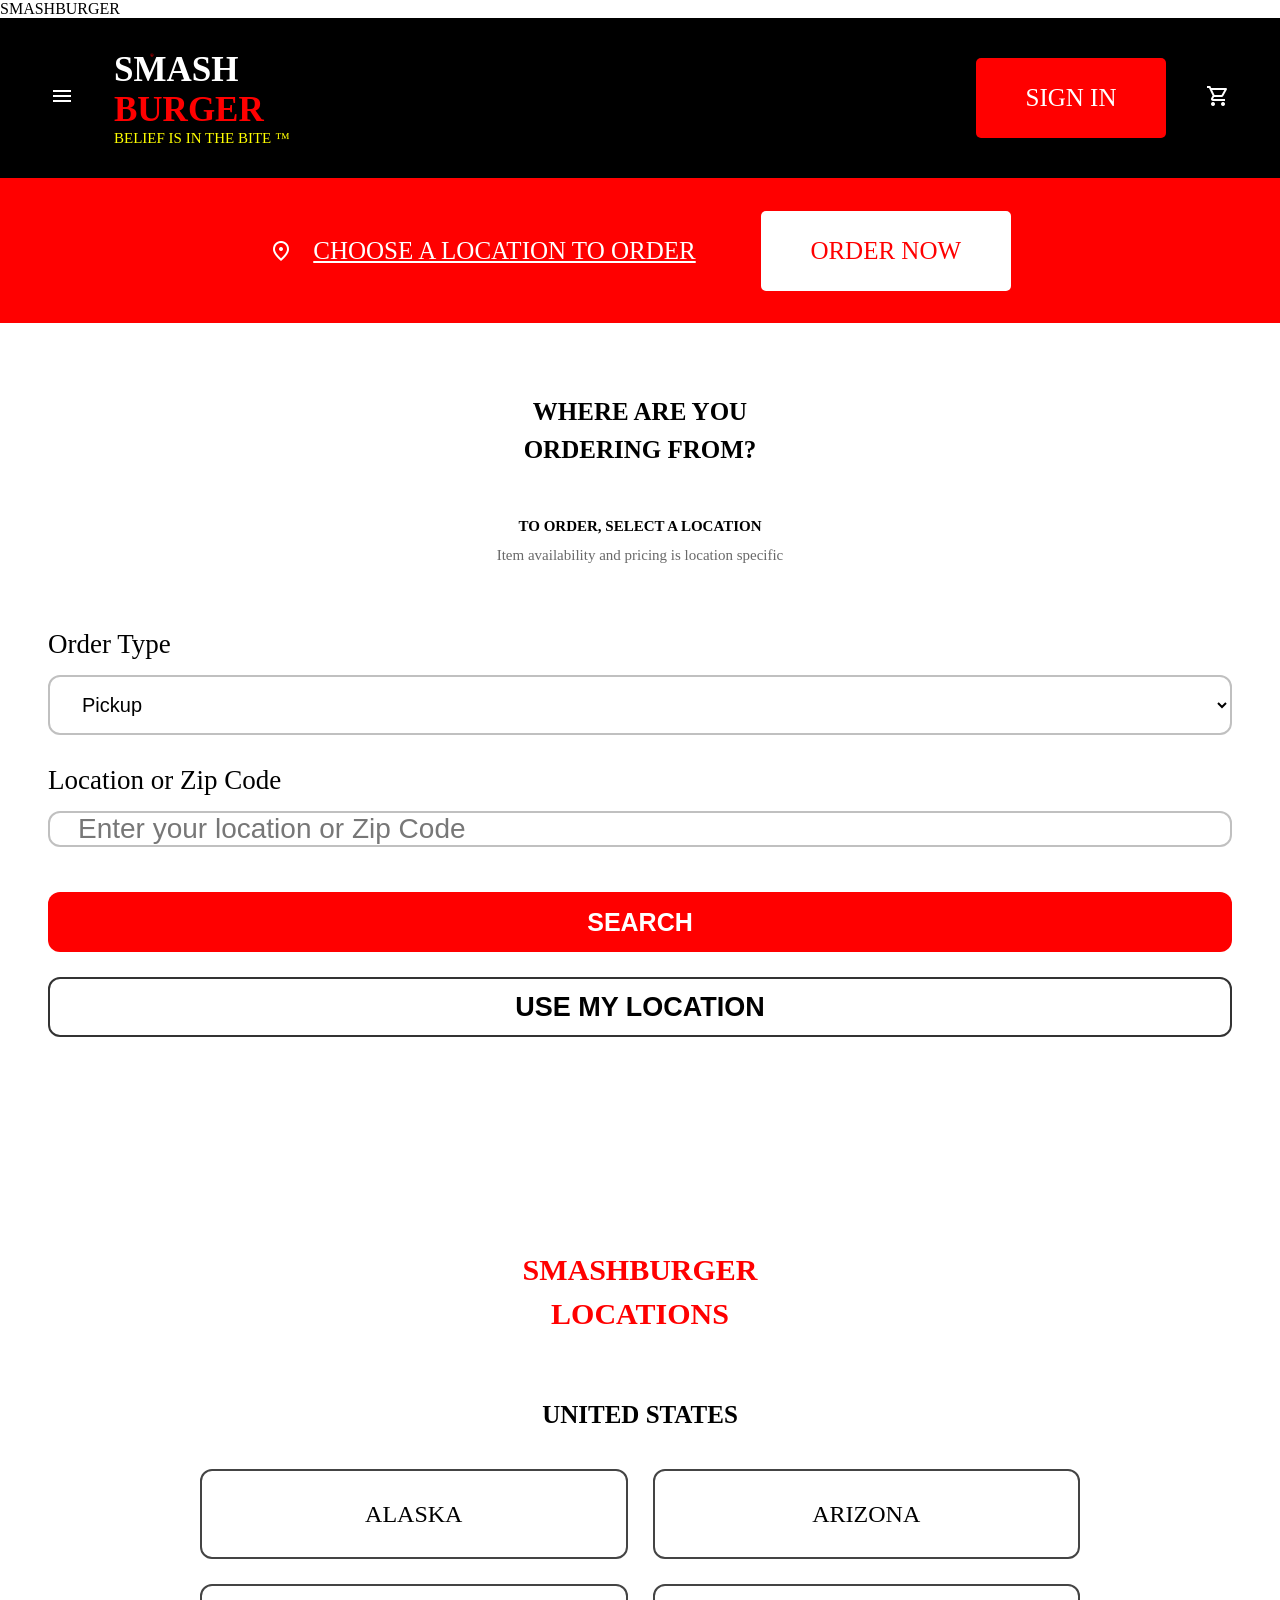
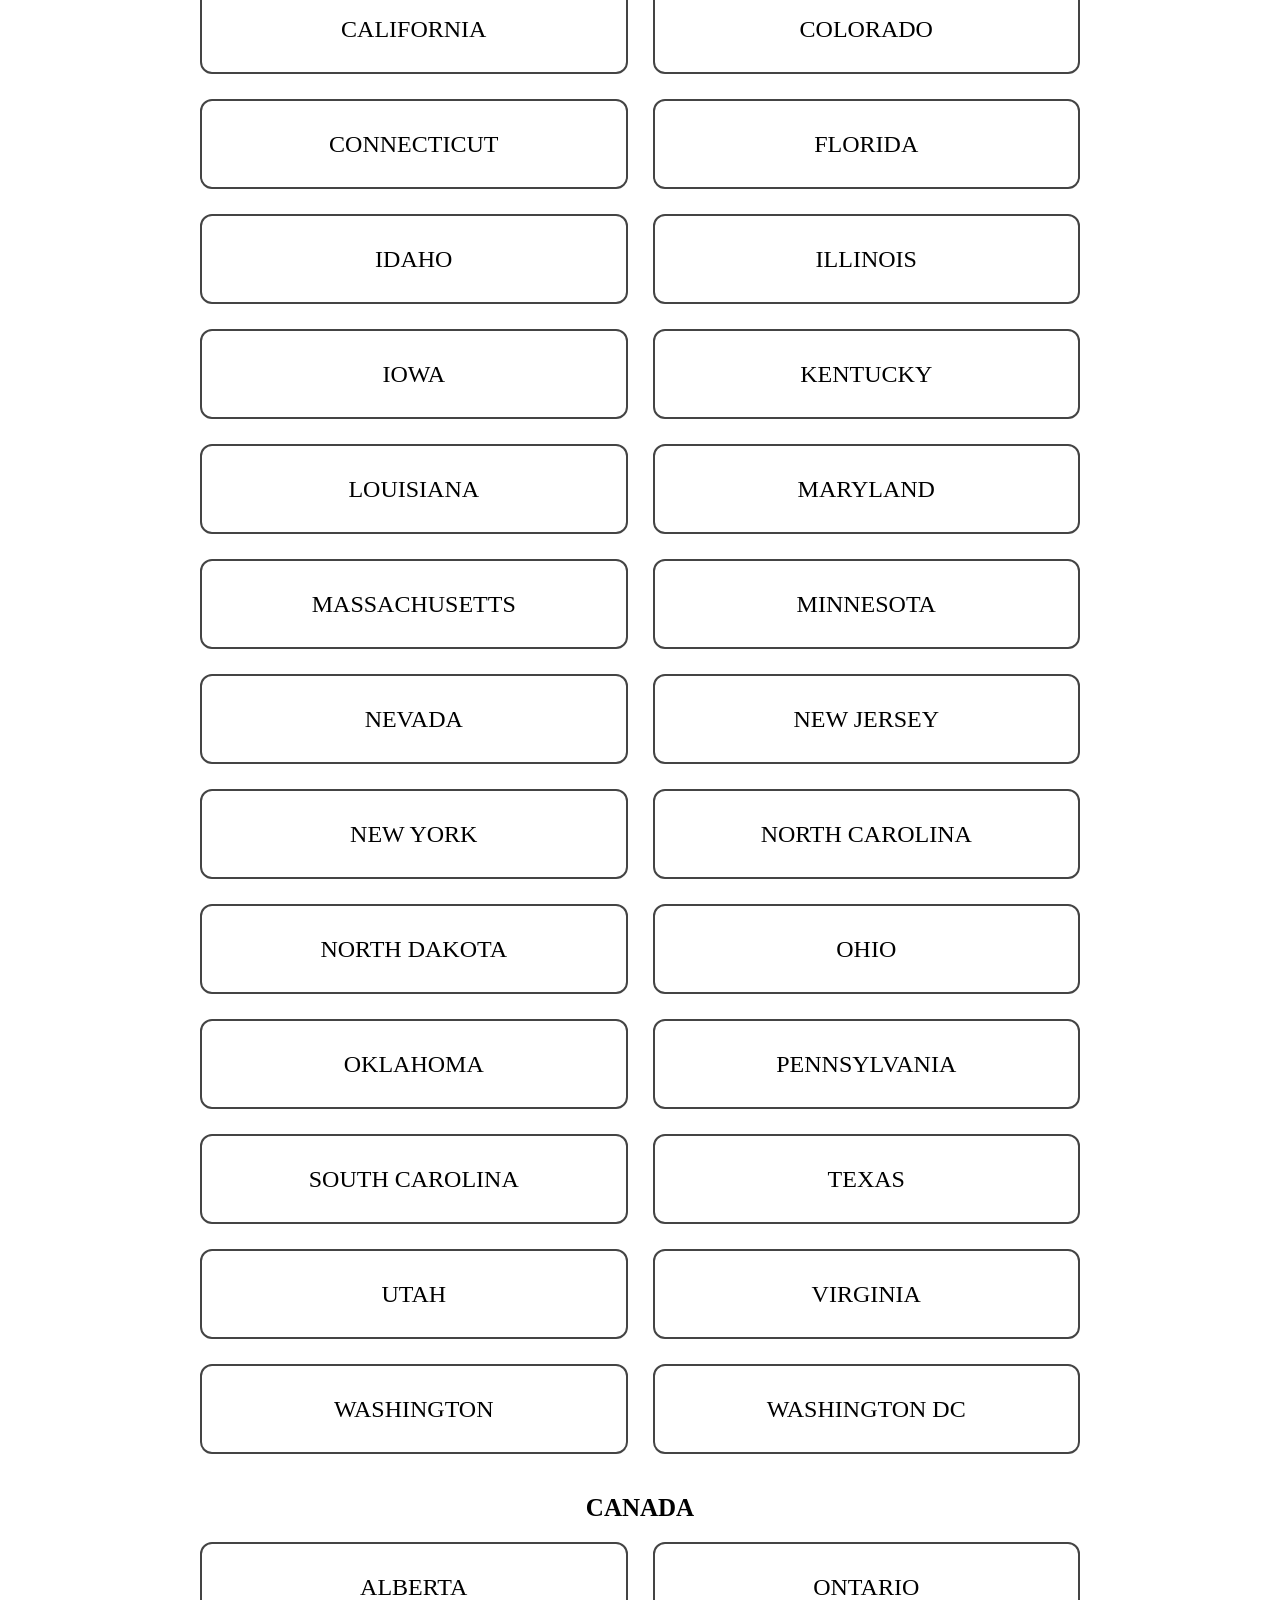
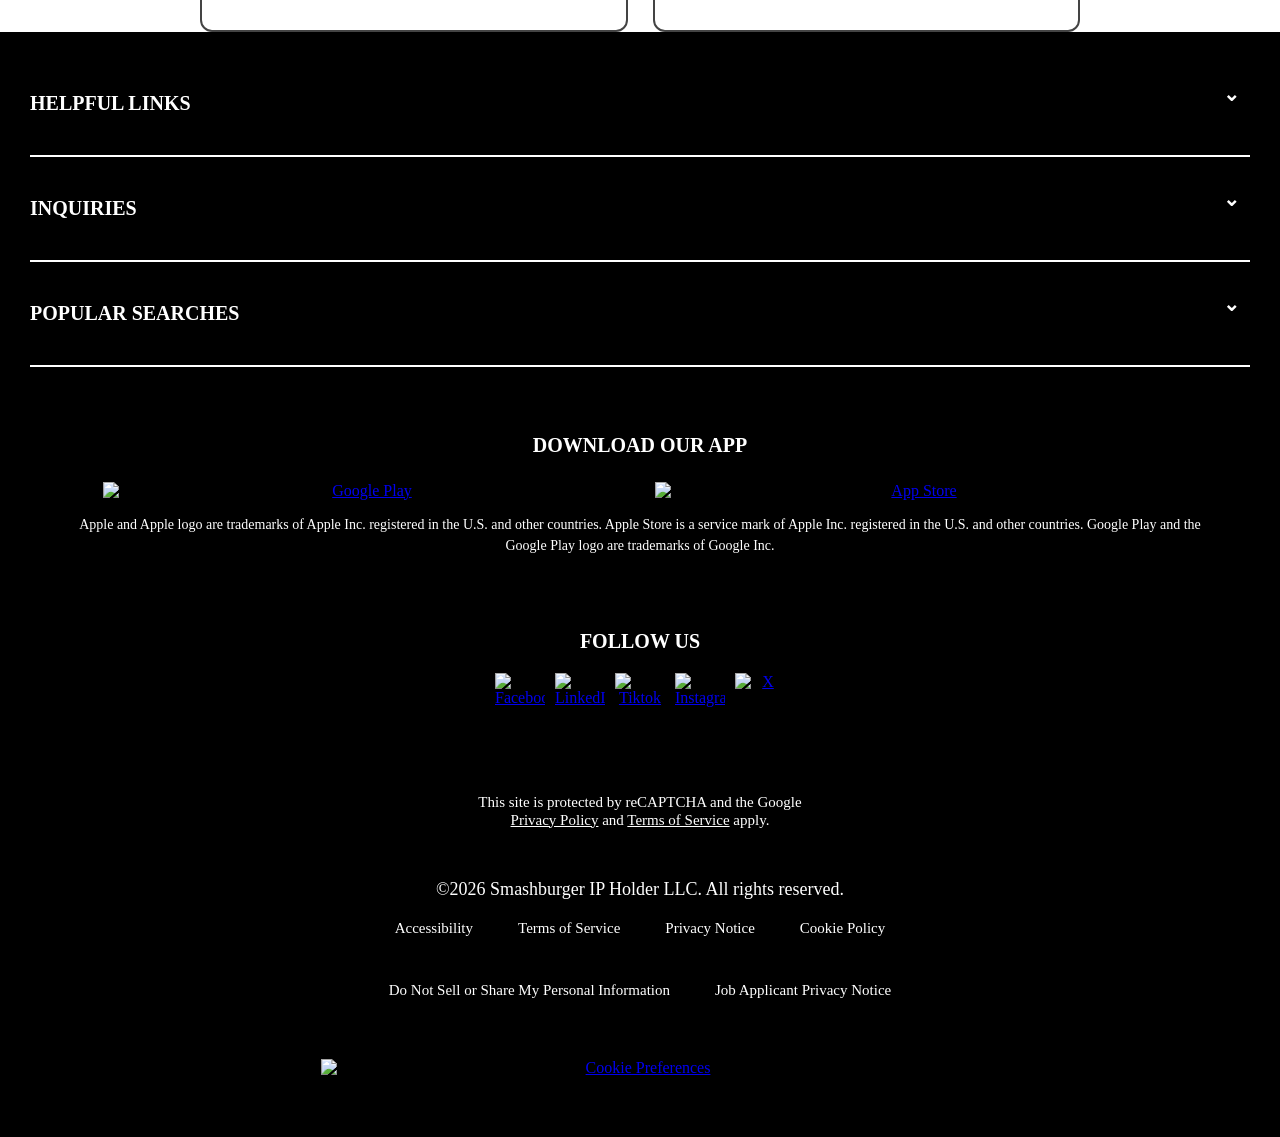
==== order.html @ 2b950dd9 "Add files via upload" ====
<!DOCTYPE html>
<html>

<head>
  <meta charset="UTF-8">
  <meta name="viewport" content="width=device-width, initial-scale=1">
  <link rel="stylesheet" href="style.css"
  <title>SMASHBURGER</title>
    <link rel="stylesheet" href="https://fonts.googleapis.com/css2?family=Material+Symbols+Outlined:opsz,wght,FILL,GRAD@24,400,0,0&icon_names=menu,shopping_cart,location_on" />
</head>

<body>
  <header>
    <div class="header-section">
    <span class="material-symbols-outlined hamburger">menu
  </span>
    </div>

    <div class="logo-section">
      <h1>
        <span style="color: white;">SMASH</span><br>
        <span style="color: red;">BURGER <div class="reg">&reg;</div></span>
      </h1>
        <p>BELIEF IS IN THE BITE &trade;</p>
    </div>
    
    <a href="signIn.html" class="button-box">
    <p>SIGN IN</p>
    </a>
        
    <div class="cart-section">
    <span class="material-symbols-outlined cart">shopping_cart
</span>
    </div>
  
  </header>
  
  <nav></nav>
  <main>
        <div class="order-section">
      <div class="location">
        <span class="material-symbols-outlined location_on">location_on
</span>
    <div class="location-text">
      <a href="#">CHOOSE A LOCATION TO ORDER</a>
    </div>
      </div>
          <a href="order.html" class="order-now">
           <p>ORDER NOW</p>
    </a>
        </div>
        
      <div class="location-page">
        <h1>WHERE ARE YOU<br> ORDERING FROM?</h1>
        <h2>TO ORDER, SELECT A LOCATION</h2>
        <p>Item availability and pricing is location specific</p>
        
        <form>
          Order Type <br>
           <select name="order-type">
            <option>Pickup</option>
            <option>Delivery</option>
        </select>
        
        Location or Zip Code <br>
        <input type="text" name="location" placeholder="Enter your location or Zip Code">
      
      <button class="search-button" type="submit">SEARCH</button>
      <button class="location-button" type="button">USE MY LOCATION </button>
      </form>
      </div>
      
      <div class="locations-state">

    <h1>SMASHBURGER</h1>
    <h2>LOCATIONS</h2>

    <h3>UNITED STATES</h3>

    <div class="states">

        <a href="#">ALASKA</a>
        <a href="#">ARIZONA</a>

        <a href="#">CALIFORNIA</a>
        <a href="#">COLORADO</a>

        <a href="#">CONNECTICUT</a>
        <a href="#">FLORIDA</a>

        <a href="#">IDAHO</a>
        <a href="#">ILLINOIS</a>

        <a href="#">IOWA</a>
        <a href="#">KENTUCKY</a>

        <a href="#">LOUISIANA</a>
        <a href="#">MARYLAND</a>

        <a href="#">MASSACHUSETTS</a>
        <a href="#">MINNESOTA</a>

        <a href="#">NEVADA</a>
        <a href="#">NEW JERSEY</a>
        
        <a href="#">NEW YORK</a>
        <a href="#">NORTH CAROLINA</a>

        <a href="#">NORTH DAKOTA</a>
        <a href="#">OHIO</a>

        <a href="#">OKLAHOMA</a>
        <a href="#">PENNSYLVANIA</a>

        <a href="#">SOUTH CAROLINA</a>
        <a href="#">TEXAS</a>

        <a href="#">UTAH</a>
        <a href="#">VIRGINIA</a>

        <a href="#">WASHINGTON</a>
        <a href="#">WASHINGTON DC</a>

    </div>
     <h3 class="canada-title">CANADA</h3>

     <div class="states canada">
    <a href="#">ALBERTA</a>
    <a href="#">ONTARIO</a>
</div>
</div>
  </main>
</body>
    <footer>
        <details>
    <summary>HELPFUL LINKS</summary>

    <div class="dropdown-content">
      <a href="#">About Us</a>
      <a href="#">Our Food</a>
      <a href="#">Nutrition</a>
      <a href="#">Catering</a>
      <a href="#">News</a>
      <a href="#">Delivery</a>
      <a href="#">Rewards</a>
      <a href="#">Gift Cards</a>
      <a href="#">Locations</a>
    </div>
  </details>

  <details>
    <summary>INQUIRIES</summary>

    <div class="dropdown-content">
      <a href="#">Careers</a>
      <a href="#">Deals</a>
      <a href="#">Franchising</a>
      <a href="#">FAQ</a>
      <a href="#">Smashburger Certified Angus Beef</a>
      <a href="#">Supply Chain</a>
      <a href="#">Contact Us</a>
    </div>
  </details>

  <details>
    <summary>POPULAR SEARCHES</summary>

    <div class="dropdown-content">
      <a href="#">Veggie Burgers</a>
      <a href="#">What Is A Smash Burger?</a>
      <a href="#">Smash Burger Recipe</a>
      <a href="#">Local Burger Places</a>
      <a href="#">Burgers & Fries</a>
      <a href="#">Burgers & Shakes</a>
      <a href="#">Double Smashburgers</a>
      <a href="#">Black Bean Burger</a>
      <a href="#">SMASH&reg; Everyday Value Menu</a>
    </div>
  </details>
    <div class="download-app">

  <h2>DOWNLOAD OUR APP</h2>

  <div class="app-buttons">

    <a href="https://play.google.com">
      <img src="images/Googleplay.png" alt="Google Play">
    </a>

    <a href="https://www.apple.com">
      <img src="images/applestore.jpg" alt="App Store">
    </a>

  </div>

  <p>
    Apple and Apple logo are trademarks of Apple Inc. registered
    in the U.S. and other countries. Apple Store is a service mark
    of Apple Inc. registered in the U.S. and other countries.
    Google Play and the Google Play logo are trademarks of Google Inc.
  </p>

</div>
<div class="footer-bottom">

    <h2>FOLLOW US</h2>

    <div class="social-icons">
        <a href="https://facebook.com">
          <img src="images/Facebook.png" alt="Facebook">
        </a>
        <a href="https://linkedin.com">
          <img src="images/LinkedIn.png" alt="LinkedIn">
        </a>
        <a href="https://tiktok.com">
          <img src="images/tiktok.png" alt="Tiktok">
        </a>
        <a href="https://instagram.com">
          <img src="images/Instagram.png" alt="Instagram">
        </a>
        <a href="https://X.com">
          <img src="images/X.jpg" alt="X">
        </a>
    </div>

    <p class="captcha">
        This site is protected by reCAPTCHA and the Google<br>
        <a href="#">Privacy Policy</a> and
        <a href="#">Terms of Service</a> apply.
    </p>

    <p class="copyright">
        ©2026 Smashburger IP Holder LLC. All rights reserved.
    </p>

    <div class="footer-links">
        <a href="#">Accessibility</a>
        <a href="#">Terms of Service</a>
        <a href="#">Privacy Notice</a>
        <a href="#">Cookie Policy</a>
        <a href="#">Do Not Sell or Share My Personal Information</a>
        <a href="#">Job Applicant Privacy Notice</a>
    </div>

   <a href="#" class="cookie-button">
    <img src="images/cookies.jpg" alt="Cookie Preferences">
</a>

</div>
    </footer>
</html>
---- style.css ----
* {
    box-sizing: border-box;
}

html, body {
    margin: 0;
    padding: 0;
    width: 100%;
    overflow-x: hidden;
}

img {
    max-width: 100%;
    height: auto;
}

.index-page {
    background-color: black;
    margin: 0;
    padding-bottom: 100px;
}

.sigin-page{
    background-color: black;
    margin: 0;
    padding: 0;
}

header {
    background-color: black;
    height: 80px;
    position: relative;
    display: flex;
    align-items: center;
}

.header-section {
    margin-left: 15px;
}

.hamburger {
    color: white;
}

.reg {
    color: red;
    position: absolute;
    left: 150px;
    top: 35px;
    font-size: 5px;
}

.logo-section {
    text-align: center;
    margin-left: 20px;
}

.logo-section h1 {
    color: white;
    font-size: 20px;
    margin: 0;
}

.logo-section p {
    color: yellow;
    font-size: 10px;
    margin: 0;
}

.button-box {
    background-color: red;
    color: white;
    height: 35px;
    width: 100px;
    display: flex;
    justify-content: center;
    align-items: center;
    border-radius: 5px;
    margin-left: 30px;
    text-decoration: none;
}

.cart-section {
    margin-left: auto;
    right: 15px;
}

.cart {
    color: white;
}

.order-section {
    background-color: red;
    height: 90px;
    display: flex;
    align-items: center;
    gap: 20px;
}

.location {
    display: flex;
    align-items: center;
}

.location_on {
    color: white;
}

.location-text {
    margin-left: 20px;
}

.location-text a {
    color: white;
    font-size: 15px;
    margin-right: 15px;
    text-decoration: underline;
}

.order-now {
    background-color: white;
    width: 100px;
    height: 35px;
    border-radius: 5px;
    display: flex;
    justify-content: center;
    align-items: center;
    margin-right: 10px;
    text-decoration: none;
}

.order-now p {
    color: red;
    font-size: 10px;
}

.promo-content h1 {
    font-size: 45px;
    text-align: center;
    padding: 50px 20px;
}

.promo-content h1 p1,
.promo-content h1 p2 {
    color: red;
}

.promo-content h1 strong {
    color: white;
    font-size: 40px;
    font-weight: bold;
}

.promo-buttons {
    display: flex;
    flex-direction: column;
    align-items: center;
    gap: 0;
}

.red-button,
.white-button,
.about-button,
.buy-button,
.join-button,
.cater-button,
.read-button {
    display: block;
    width: 100%;
    max-width: 600px;
    padding: 18px 20px;
    text-align: center;
    text-decoration: none;
    font-size: 17px;
    font-weight: bold;
    border-radius: 10px;
    box-sizing: border-box;
    margin-bottom: 0;
}

.red-button,
.join-button,
.cater-button,
.read-button,
.buy-button {
    background-color: red;
    color: black;
}

.white-button,
.about-button {
    background-color: white;
    color: black;
}

.feedback {
    position: fixed;
    right: -20px;
    top: 450px;
    color: white;
    background-color: darkred;
    transform: rotate(-90deg);
    display: flex;
    align-items: center;
    justify-content: center;
    height: 30px;
    width: 80px;
    z-index: 1;
}

.burger-promotion {
    width: 100%;
    background-color: black;
    margin: 0;
    padding: 0;
    line-height: 0;
}

.burger-promotion img {
    display: block;
    width: 100%;
    height: auto;
    margin: 0;
    padding: 0;
}

.rewards-section {
    background-color: red;
    padding: 0 40px 60px;
}

.rewards-image {
    width: 100%;
    line-height: 0;
}

.rewards-image img {
    display: block;
    width: 100%;
    height: auto;
}

.rewards-card {
    background-color: white;
    padding: 70px 50px 40px;
    border-radius: 0 0 20px 20px;
    position: relative;
    z-index: 2;
    margin-top: -1px;
}

.rewards-card h2 {
    text-align: center;
    font-size: 32px;
    margin: 0 0 70px;
}

.rewards-card p {
    font-size: 20px;
    line-height: 1.5;
    margin: 0 0 70px;
}

.rewards-card a {
    display: block;
    text-align: center;
    padding: 20px;
    margin-top: 15px;
    border: 2px solid silver;
    border-radius: 15px;
    text-decoration: none;
    font-size: 24px;
    font-weight: bold;
}

.signup,
.learn {
    color: black;
    background-color: white;
}

.menu-section {
    background-color: white;
    width: 100%;
    height: auto;
}

.menu-section h1 {
    text-align: center;
    padding-top: 50px;
    font-size: 20px;
}

.menu-section p {
    text-align: center;
    padding-top: 20px;
    font-size: 20px;
}

.images img {
    display: block;
    width: 100%;
    height: auto;
    margin: 0;
    padding: 0;
}

.images a {
    display: block;
    width: 88%;
    text-align: center;
    padding: 15px;
    margin: auto;
    border: 1px solid silver;
    border-radius: 5px;
    text-decoration: none;
    color: black;
    font-weight: bold;
}

.pride-craft {
    background-color: black;
    width: 100%;
    height: auto;
}

.pride-craft img {
    display: block;
    width: 100%;
    height: auto;
    margin: 0;
    padding: 0;
}

.pride-craft h3 {
    color: yellow;
    text-align: center;
}

.pride-craft p {
    color: white;
    text-align: left;
    font-size: 20px;
}

.big-box {
    background-color: red;
    width: 100%;
    height: auto;
    padding: 20px;
    margin-right: 10px;
    margin-top: 50px;
}

.white-box,
.join,
.catering,
.read {
    background-color: white;
    width: 90%;
    height: auto;
    border-radius: 15px;
    margin: 20px auto;
    padding: 20px;
    box-sizing: border-box;
}

.white-box img,
.join img,
.catering img,
.read img {
    display: block;
    width: 100%;
    height: auto;
    margin: 0;
    padding: 0;
}

.white-box h2,
.join h2,
.catering h2,
.read h2 {
    text-align: center;
    font-size: 15px;
}

.white-box p {
    text-align: center;
}

footer {
    background-color: black;
    width: 100%;
    padding: 20px 30px;
    box-sizing: border-box;
}

footer details {
    border-bottom: 2px solid white;
}

footer summary {
    color: white;
    font-size: 20px;
    font-weight: bold;
    padding: 40px 0;
    cursor: pointer;
    list-style: none;
    position: relative;
}

footer summary::after {
    content: "⌄";
    position: absolute;
    right: 10px;
    font-size: 20px;
    top: 30px;
}

footer details[open] summary::after {
    transform: rotate(180deg);
}

.dropdown-content {
    padding: 0 0 30px;
}

.dropdown-content a {
    display: block;
    color: white;
    text-decoration: none;
    font-size: 20px;
    padding: 12px 0;
}

.download-app {
    background-color: black;
    color: white;
    text-align: center;
    padding: 50px 30px;
}

.download-app h2 {
    font-size: 20px;
    margin-bottom: 25px;
}

.app-buttons {
    display: flex;
    justify-content: center;
    gap: 30px;
}

.app-buttons a {
    display: block;
    width: 45%;
}

.app-buttons img {
    display: block;
    width: 100%;
    height: auto;
}

.download-app p {
    font-size: 14px;
    line-height: 1.5;
    text-align: center;
    margin-top: 50px auto 0;
}

.footer-bottom {
    background-color: black;
    color: white;
    text-align: center;
    padding: 10px 30px 40px;
}

.footer-bottom h2 {
    font-size: 20px;
    margin: 0px 0 20px;
}

.social-icons {
    display: flex;
    justify-content: center;
    align-items: center;
    gap: 10px;
    margin-bottom: 70px;
}

.social-icons a {
    display: block;
}

.social-icons img {
    display: block;
    width: 50px;
    height: 50px;
    object-fit: contain;
}

.captcha {
    font-size: 15px;
    line-height: 1.2;
    margin-bottom: 50px;
}

.captcha a {
    color: white;
    text-decoration: underline;
}

.copyright {
    font-size: 18px;
    margin-bottom: 20px;
}

.footer-links {
    display: flex;
    justify-content: center;
    flex-wrap: wrap;
    gap: 45px;
    max-width: 700px;
    margin: auto;
}

.footer-links a {
    color: white;
    text-decoration: none;
    font-size: 15px;
}

.cookie-button {
    display: block;
    width: 55%;
    margin: 60px auto 0;
}

.cookie-button img {
    display: block;
    width: 100%;
    height: auto;
}

.order-footer {
    position: fixed;
    bottom: 0;
    left: 0;
    width: 100%;
    background-color: white;
    padding: 15px 25px;
    box-sizing: border-box;
    z-index: 1000;
}

.order-footer a {
    display: flex;
    justify-content: center;
    align-items: center;
    width: 100%;
    height: 50px;
    background-color: red;
    color: white;
    text-decoration: none;
    font-size: 30px;
    font-weight: bold;
    border-radius: 10px;
    box-sizing: border-box;
}

.sign-in {
    background-color: white;
    min-height: 100vh;
    padding: 70px 45px;
    box-sizing: border-box;
}

.sign-in h1 {
    color: red;
    text-align: center;
    font-size: 40px;
    margin: 0 0 50px;
}

.sign-in form {
    color: black;
    font-size: 30px;
}

.sign-in input {
    display: block;
    width: 100%;
    height: 70px;
    border: 2px solid silver;
    border-radius: 15px;
    box-sizing: border-box;
    padding: 15px;
    font-size: 20px;
    margin-top: 20px;
}

#forgot {
    display: block;
    color: black;
    font-size: 28px;
    text-decoration: underline;
    margin-top: 15px;
    margin-bottom: 60px;
}

.sign-in button {
    display: block;
    width: 100%;
    height: 70px;
    background-color: red;
    color: white;
    border: none;
    border-radius: 15px;
    font-size: 30px;
    font-weight: bold;
}

.Account {
    background-color: white;
    margin-top: 65px;
    padding: 45px 20px;
    border-radius: 10px;
    text-align: center;
    font-size: 20px;
}

.Account p {
    display: inline;
    margin: 0;
}

.Account a {
    color: darkred;
    font-weight: bold;
    text-decoration: underline;
    margin-left: 5px;
}

.location-page {
    background-color: white;
    min-height: 100vh;
    padding: 70px 48px;
    box-sizing: border-box;
    color: black;
}

.location-page h1 {
    text-align: center;
    font-size: 25px;
    line-height: 1.5;
    margin: 0 0 50px;
    font-weight: bold;
}

.location-page h2 {
    text-align: center;
    font-size: 15px;
    margin: 0;
}

.location-page p {
    text-align: center;
    color: dimgray;
    font-size: 15px;
    margin: 12px 0 65px;
}

.location-page form {
    display: flex;
    flex-direction: column;
    font-size: 27px;
}

.location-page select {
    width: 100%;
    height: 60px;
    background-color: white;
    border: 2px solid silver;
    border-radius: 12px;
    padding: 0 28px;
    font-size: 20px;
    margin-top: 15px;
    margin-bottom: 30px;
}

.location-page input {
    width: 100%;
    font-size: 115px;
    box-sizing: border-box;
    background-color: white;
    border: 2px solid silver;
    border-radius: 12px;
    padding: 0 28px;
    font-size: 28px;
    margin-top: 15px;
}

.location-page input::placeholder {
    color: #777;
}

.search-button {
    width: 100%;
    height: 60px;
    background-color: red;
    color: white;
    border: none;
    border-radius: 12px;
    font-size: 25px;
    font-weight: bold;
    margin-top: 45px;
}

.location-button {
    width: 100%;
    height: 60px;
    background-color: white;
    color: black;
    border: 2px solid #333;
    border-radius: 12px;
    font-size: 27px;
    font-weight: bold;
    margin-top: 25px;
}

.locations-state {
    background-color: white;
    min-height: 100vh;
    padding-top: 30px;
    color: black;
}

.locations-state h1 {
    text-align: center;
    color: red;
    font-size: 30px;
    margin: 0;
    font-weight: bold;
}

.locations-state h2 {
    text-align: center;
    color: red;
    font-size: 30px;
    margin: 10px 0 70px;
    font-weight: bold;
}

.locations-state h3 {
    text-align: center;
    font-size: 25px;
    margin: 20px 0 40px;
}

.states {
    display: grid;
    grid-template-columns: 1fr 1fr;
    gap: 24px;
    width: 100%;
    box-sizing: border-box;
    padding: 0 10px;
}

.states a {
    width: 100%;
    height: 50px;
    box-sizing: border-box;
    border: 2px solid #444;
    border-radius: 12px;
    display: flex;
    justify-content: center;
    align-items: center;
    color: black;
    text-decoration: none;
    font-size: 20px;

}

.canada-title {
    margin-top: 40px !important;
    margin-bottom: 20px !important;
}

/* RESPONSIVE DESIGN */


/*  PHONES */
@media (max-width: 600px) {

    .states {
        width: 92%;
        grid-template-columns: 1fr 1fr;
        gap: 15px;
        margin: auto;
    }

    .states a {
        width: 100%;
        height: 75px;
        font-size: 18px;
    }

    .locations-page {
        width: 100%;
        padding-left: 15px;
        padding-right: 15px;
    }

    .locations-page h1 {
        font-size: 35px;
    }

    .locations-page h2 {
        font-size: 35px;
    }

    .locations-page h3 {
        font-size: 25px;
    }

    .promo-content h1 {
        font-size: 35px;
    }

    .promo-content h1 strong {
        font-size: 32px;
    }

    .sign-in {
        width: 100%;
        padding: 50px 25px;
    }

    .sign-in input {
        width: 100%;
        height: 80px;
    }

    .sign-in button {
        width: 100%;
        height: 70px;
    }

}


/*  TABLETS */
@media (min-width: 601px) and (max-width: 1024px) {

    .states {
        width: 85%;
        max-width: 800px;
        grid-template-columns: 1fr 1fr;
        gap: 20px;
        margin: auto;
    }

    .states a {
        width: 100%;
        height: 85px;
        font-size: 22px;
    }

    .locations-page {
        width: 100%;
        padding-left: 30px;
        padding-right: 30px;
    }

    .locations-page h1 {
        font-size: 45px;
    }

    .locations-page h2 {
        font-size: 45px;
    }

    .locations-page h3 {
        font-size: 30px;
    }

}

/* LAPTOPS AND DESKTOPS */
@media (min-width: 1025px) {

    .states {
        width: 80%;
        max-width: 900px;
        grid-template-columns: 1fr 1fr;
        gap: 25px;
        margin: auto;
    }

    .states a {
        width: 100%;
        height: 90px;
        font-size: 24px;
    }

    .locations-page {
        width: 100%;
        padding-left: 40px;
        padding-right: 40px;
    }

    .locations-page h1 {
        font-size: 55px;
    }

    .locations-page h2 {
        font-size: 50px;
    }

    .locations-page h3 {
        font-size: 32px;
    }

}

@media screen and (orientation: landscape) {

    body {
        width: 100%;
        overflow-x: hidden;
    }

    body {
        width: 100%;
        overflow-x: hidden;
    }

    header {
        height: 160px;
        display: flex;
        align-items: center;
        padding: 0 50px;
        box-sizing: border-box;
    }

    .header-section {
        margin-left: 0;
    }

    .hamburger {
        font-size: 40px;
    }

    .logo-section {
        margin-left: 40px;
        text-align: left;
    }

    .logo-section h1 {
        font-size: 35px;
    }

    .logo-section p {
        font-size: 15px;
    }

    .button-box {
        margin-left: auto;
        width: 190px;
        height: 80px;
    }

    .button-box p {
        font-size: 25px;
        margin: 0;
    }

    .cart-section {
        margin-left: 40px;
        right: auto;
    }

    .cart {
        font-size: 40px;
    }

    .order-section {
        height: 145px;
        display: flex;
        align-items: center;
        justify-content: center;
        gap: 50px;
    }

    .location {
        display: flex;
        align-items: center;
    }

    .location-text {
        margin-left: 20px;
    }

    .location-text a {
        font-size: 25px;
    }

    .location_on {
        font-size: 35px;
    }

    .order-now {
        width: 250px;
        height: 80px;
        margin-right: 0;
    }

    .order-now p {
        font-size: 25px;
        margin: 0;
    }

    .burger-promotion img {
        width: 100%;
        height: auto;
    }

    .rewards-section {
        padding-left: 20px;
        padding-right: 20px;
    }

    .menu-section {
        width: 100%;
    }

    .pride-craft {
        width: 100%;
    }

    .big-box {
        width: 92%;
        margin-left: auto;
        margin-right: auto;
    }

    .order-footer {
        padding: 8px 20px;
    }

    .order-footer a {
        height: 55px;
        font-size: 24px;
        border-radius: 12px;
    }

    .promo-content {
        padding: 20px 40px;
    }

    .promo-content h1 {
        font-size: 35px;
        margin: 20px 0;
    }

    .promo-buttons {
        flex-direction: row;
        justify-content: center;
        gap: 15px;
    }

    .red-button,
    .white-button {
        width: 45%;
    }

    .burger-promotion img {
        width: 100%;
        height: auto;
    }

    .order-footer {
        padding: 8px 40px;
    }

    .order-footer a {
        height: 55px;
        font-size: 24px;
        border-radius: 12px;
    }

    .menu-section {
        width: 100%;
        padding: 20px;
        display: grid;
        grid-template-columns: 1fr 1fr;
        gap: 20px;
    }

    .menu-section h1,
    .menu-section > p {
        grid-column: 1 / -1;
    }

    .menu-section .images {
        width: 100%;
        margin: 0;
    }

    .menu-section .images img {
        display: block;
        width: 100%;
        height: auto;
    }

    .menu-section .images a {
        display: block;
        width: 100%;
        box-sizing: border-box;
        margin: 10px 0 0;
    }

    .big-box {
        width: 92%;
        margin: 20px auto;
        padding: 20px;
        display: grid;
        grid-template-columns: 1fr 1fr;
        gap: 20px;
        box-sizing: border-box;
    }

    .big-box .white-box,
    .big-box .join,
    .big-box .catering,
    .big-box .read {
        width: 100%;
        margin: 0;
        box-sizing: border-box;
    }

    .big-box img {
        width: 100%;
        height: auto;
        display: block;
    }
}
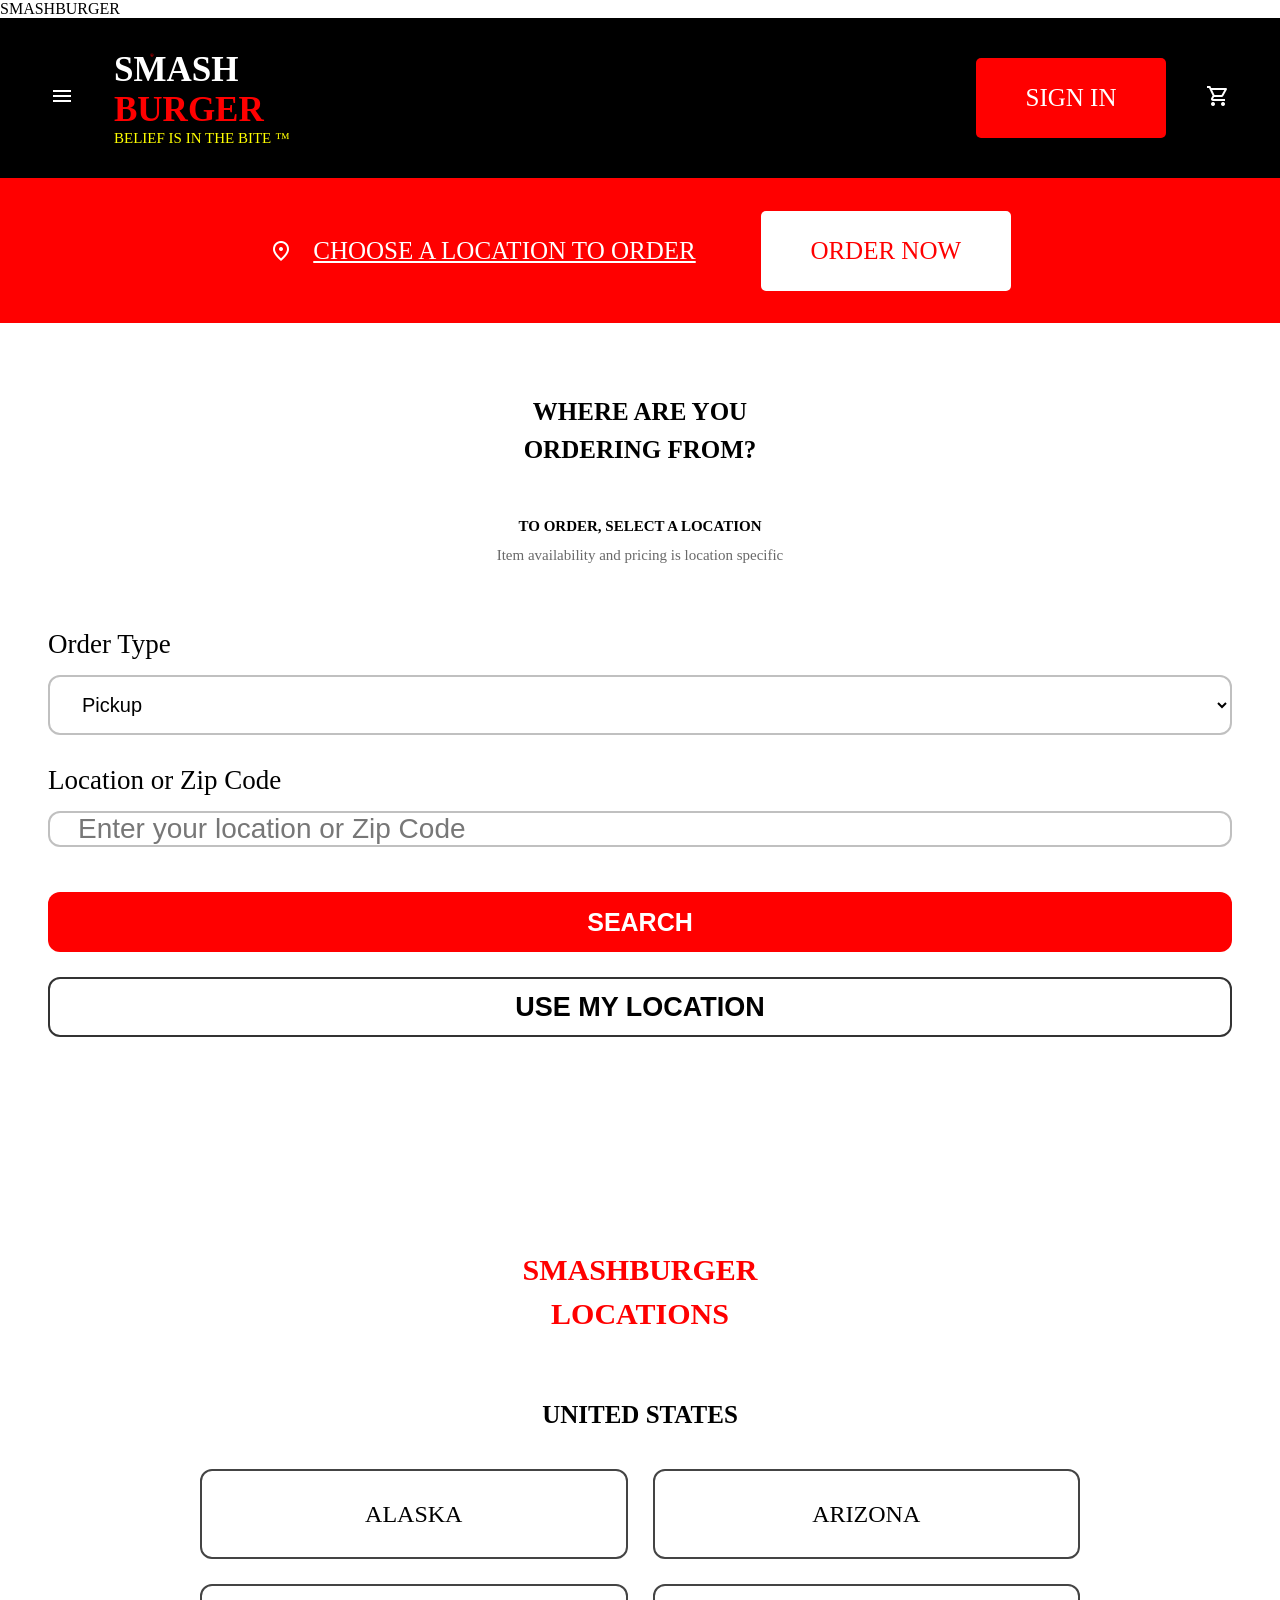
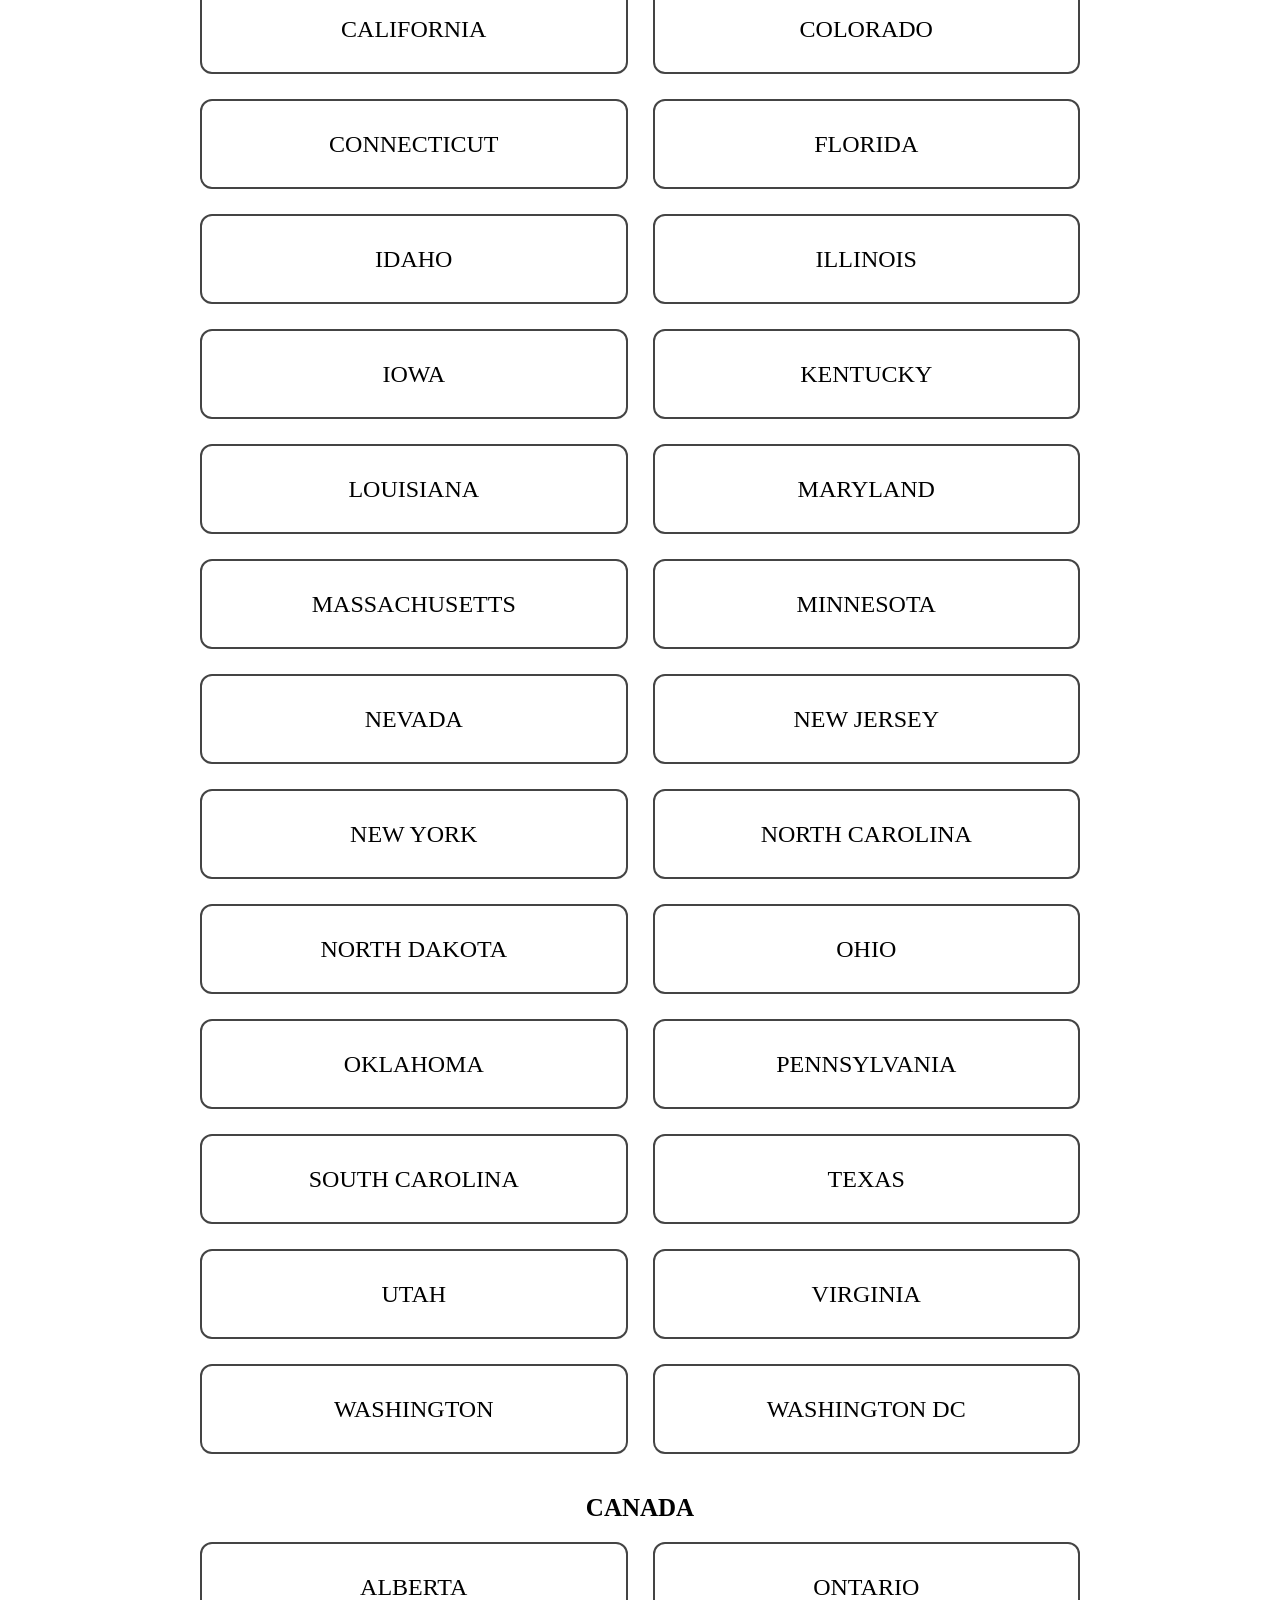
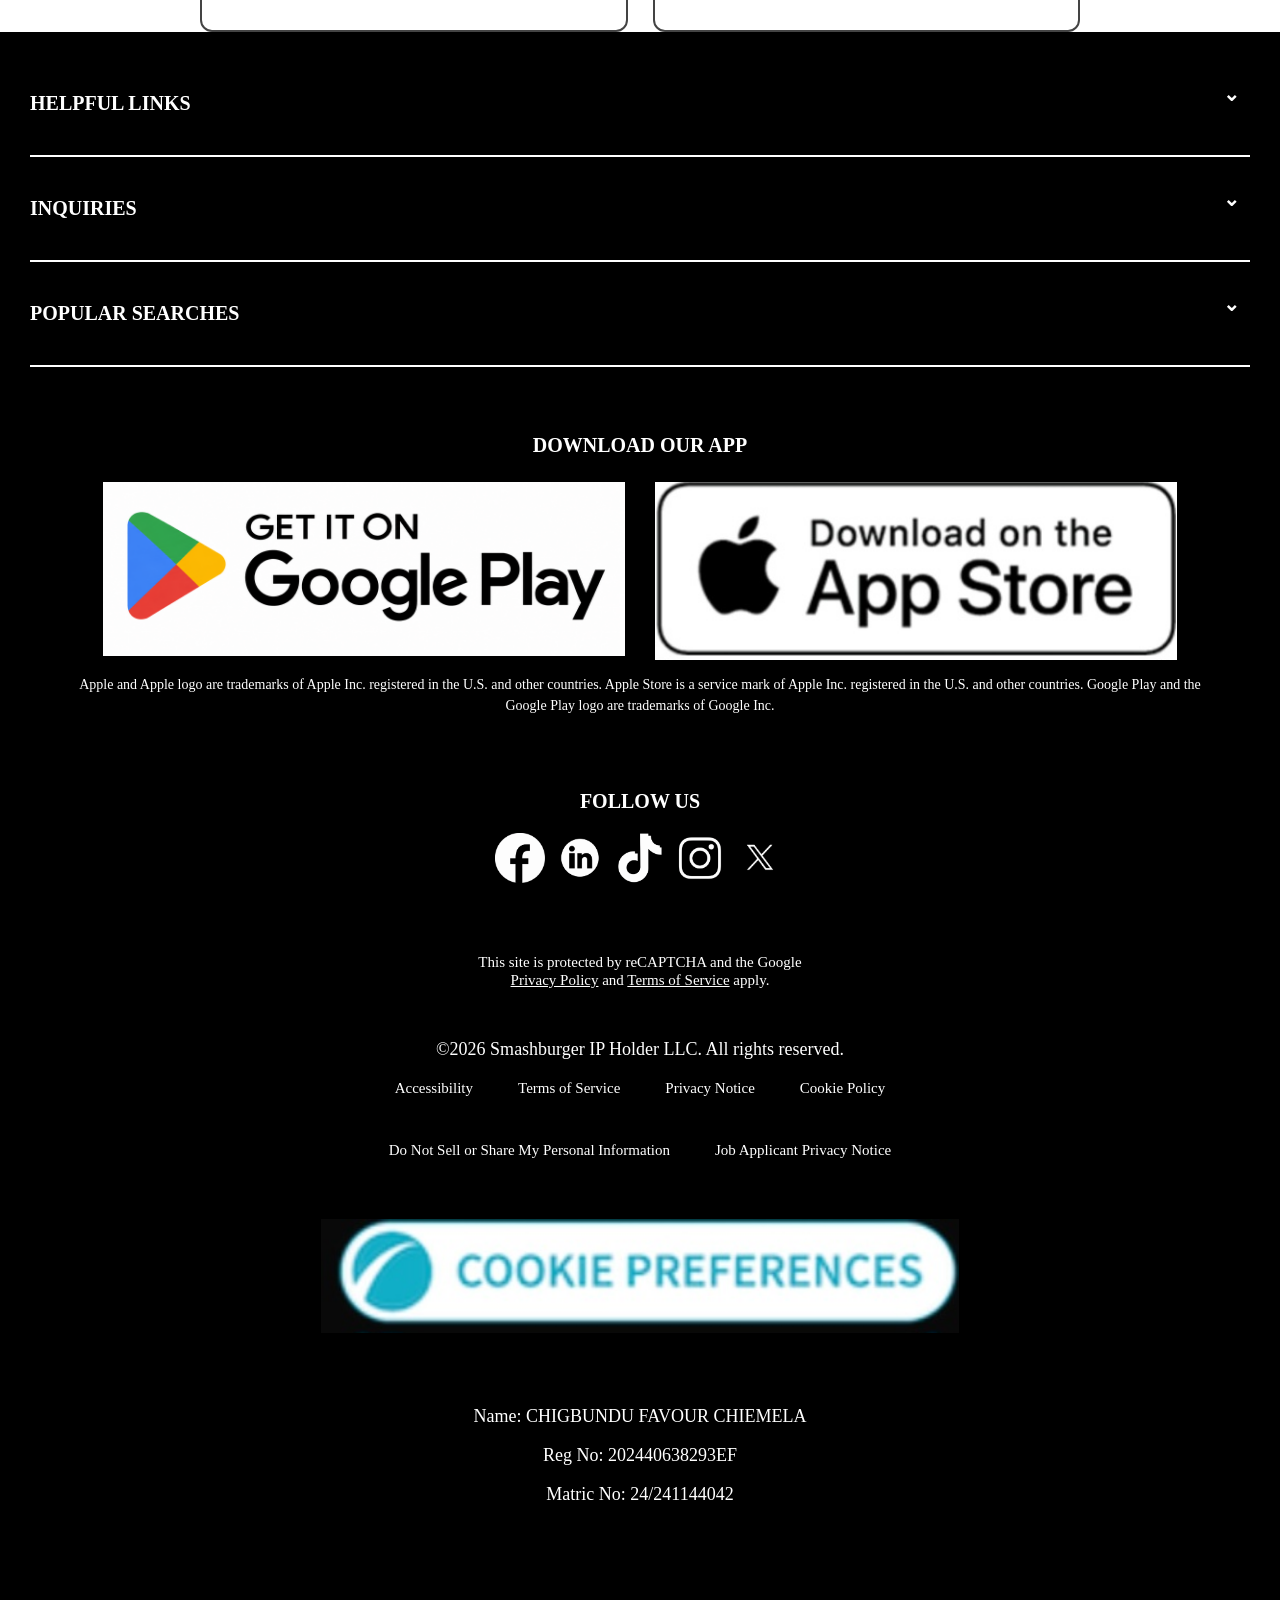
==== commit 0d63b499: "Add student information section to order.html" ====
--- a/order.html
+++ b/order.html
@@ -247,5 +247,10 @@
 </a>
 
 </div>
+      <div class="student-info">
+    <p>Name: CHIGBUNDU FAVOUR CHIEMELA</p>
+    <p>Reg No: 202440638293EF</p>
+    <p>Matric No: 24/241144042</p>
+      </div>
     </footer>
-</html>+</html>
--- a/style.css
+++ b/style.css
@@ -1145,4 +1145,11 @@
         height: auto;
         display: block;
     }
-}+}
+
+.student-info {
+    color: white;
+    text-align: center;
+    font-size: 18px;
+    padding: 15px 20px 120px;
+}
